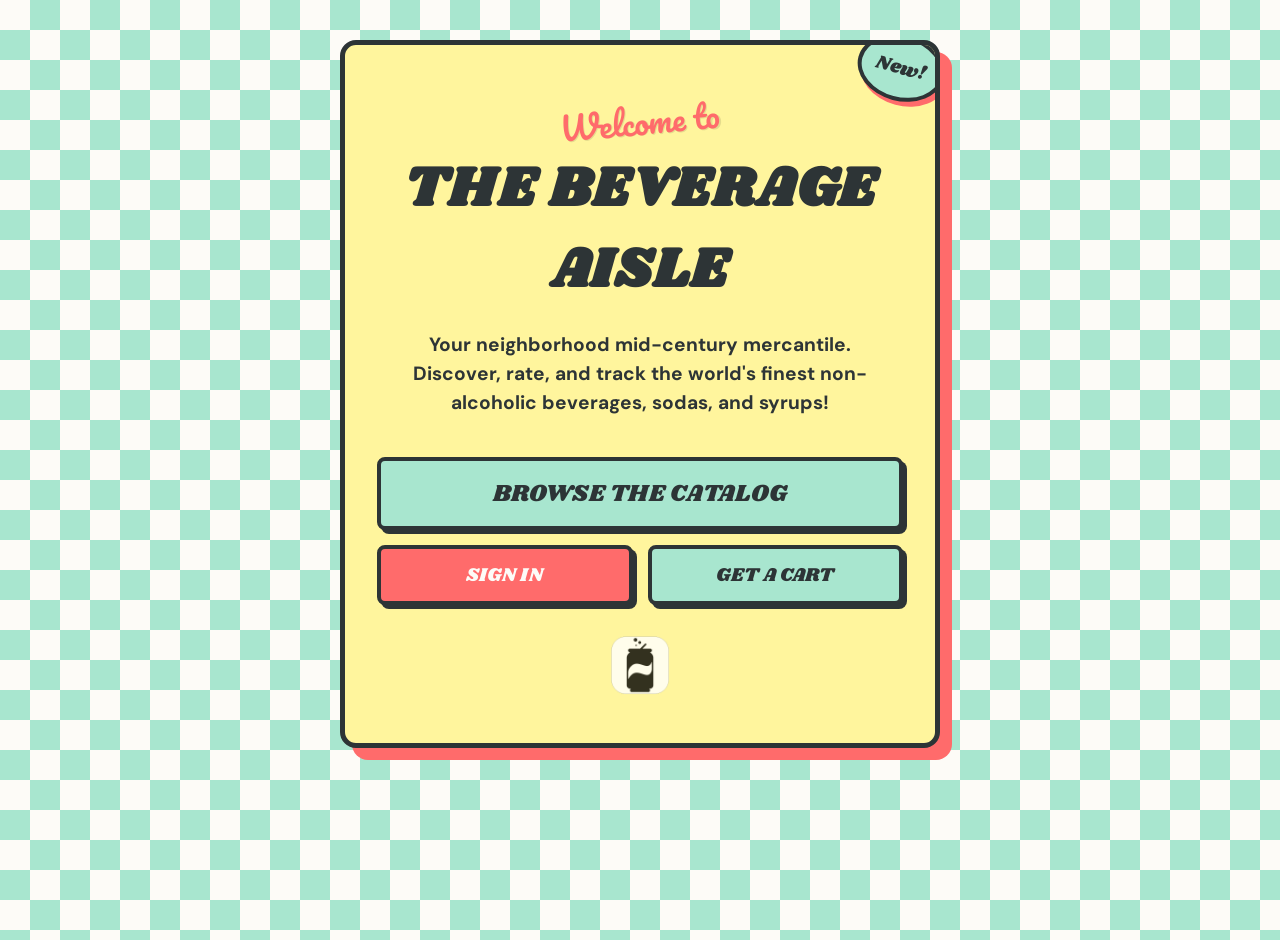
==== index.html @ cb2939fd "feat(frontend): fix landing page layout balance and profile crash bugs" ====
<!doctype html>
<html lang="en">
<head>
    <meta charset="UTF-8"/>
    <meta content="width=device-width, initial-scale=1.0" name="viewport"/>
    <title>The Beverage Aisle</title>
    <link href="./public/css/base.css" rel="stylesheet"/>
    <link href="./public/css/style.css" rel="stylesheet"/>
    <link href="./public/images/icon1.png" rel="icon" type="image/x-icon"/>
</head>

<body class="retro-theme">

    <main class="hero-container">
        <div class="retro-badge">New!</div>
        
        <div class="header-group">
            <div class="script-accent" style="font-size: 2rem;">Welcome to</div>
            <h1 class="store-title" style="font-size: 3.5rem;">The Beverage Aisle</h1>
        </div>

        <p class="hero-description">
            Your neighborhood mid-century mercantile. Discover, rate, and track the world's finest non-alcoholic beverages, sodas, and syrups!
        </p>

        <nav class="nav-grid">
            <a class="retro-btn primary-action" href="./public/pages/sodalist.html">Browse the Catalog</a>
            
            <a class="retro-btn guest-only" href="./public/pages/login.html">Sign In</a>
            <a class="retro-btn guest-only" href="./public/pages/register.html" style="background-color: var(--mint); color: var(--dark-text);">Get a Cart</a>

            <a class="retro-btn auth-only hidden" href="./public/pages/profile.html" id="profileBtn">My Profile</a>
            <a class="retro-btn auth-only hidden" href="./public/pages/admin.html" id="adminBtn">Admin Panel</a>
        </nav>

        <img alt="Soda Can" src="./public/images/icon1.png" style="width: 60px; margin: 10px auto 0; opacity: 0.8;"/>
    </main>

    <script>
        document.addEventListener('DOMContentLoaded', () => {
            const token = localStorage.getItem('auth_token');
            const guestElements = document.querySelectorAll('.guest-only');
            const authElements = document.querySelectorAll('.auth-only');
            const adminBtn = document.getElementById('adminBtn');

            if (token) {
                // User is logged in: Hide guest stuff, show auth stuff
                guestElements.forEach(el => el.classList.add('hidden'));
                authElements.forEach(el => el.classList.remove('hidden'));

                // Check if they are an admin to show the admin panel button
                fetch('/api/users/me', {
                    headers: { 'Authorization': 'Bearer ' + token }
                })
                .then(res => res.json())
                .then(data => {
                    if (!data.success || data.data.user.role !== 'admin') {
                        adminBtn.classList.add('hidden'); // Hide if not admin

                        document.getElementById('profileBtn').style.gridColumn = '1 / -1';
                    }
                })
                .catch(() => {
                    // If the token is invalid/expired, quietly log them out
                    localStorage.removeItem('auth_token');
                    window.location.reload();
                });
            }
        });
    </script>
</body>
</html>
---- public/css/base.css ----
@import url('https://fonts.googleapis.com/css2?family=Pacifico&family=Shrikhand&family=DM+Sans:wght@400;700&display=swap');

:root {
    --mint: #A8E6CF;
    --butter-yellow: #FFF59D;
    --washed-red: #FF6B6B;
    --dark-text: #2D3436;
    --white: #FDFBF7;
}

* {
    box-sizing: border-box;
    margin: 0;
    padding: 0;
}

/* Base Body & Retro Background applied via class to keep it modular */
body.retro-theme {
    font-family: 'DM Sans', sans-serif;
    color: var(--dark-text);
    background-color: var(--white);
    background-image: linear-gradient(45deg, var(--mint) 25%, transparent 25%, transparent 75%, var(--mint) 75%, var(--mint)),
    linear-gradient(45deg, var(--mint) 25%, transparent 25%, transparent 75%, var(--mint) 75%, var(--mint));
    background-size: 60px 60px;
    background-position: 0 0, 30px 30px;
    min-height: 100vh;
}

/* Shared Typography */
.script-accent {
    font-family: 'Pacifico', cursive;
    color: var(--washed-red);
    font-size: 1.5rem;
    text-shadow: 1px 1px 0 rgba(0, 0, 0, 0.1);
    transform: rotate(-5deg);
}

.store-title {
    font-family: 'Shrikhand', serif;
    color: var(--dark-text);
    text-transform: uppercase;
    letter-spacing: 1px;
}

/* Global Forms */
.form-group {
    display: flex;
    flex-direction: column;
    text-align: left;
    margin-bottom: 15px;
}

.form-group label {
    font-weight: 700;
    margin-bottom: 5px;
    font-size: 0.9rem;
    display: block;
}

.form-group input {
    font-family: 'DM Sans', sans-serif;
    width: 100%;
    padding: 12px;
    font-size: 1rem;
    border: 3px solid var(--dark-text);
    border-radius: 6px;
    background-color: var(--white);
    transition: all 0.2s ease;
}

.form-group input:focus {
    outline: none;
    background-color: #fff;
    border-color: var(--washed-red);
    box-shadow: 4px 4px 0 var(--mint);
}

.error-message {
    color: var(--washed-red);
    font-weight: bold;
    font-size: 0.9rem;
    min-height: 20px;
}

/* Global Buttons */
.retro-btn {
    font-family: 'Shrikhand', serif;
    font-size: 1.2rem;
    background-color: var(--washed-red);
    color: var(--white);
    border: 4px solid var(--dark-text);
    padding: 12px 20px;
    border-radius: 8px;
    cursor: pointer;
    text-transform: uppercase;
    box-shadow: 4px 4px 0 var(--dark-text);
    transition: transform 0.1s, box-shadow 0.1s;
    display: inline-block;
    text-decoration: none;
    text-align: center;
}

.retro-btn:active {
    transform: translate(4px, 4px);
    box-shadow: none;
}

.retro-btn.small-btn,
.small-btn {
    font-size: 0.9rem;
    padding: 8px 12px;
}

/* Utilities (Badges, Lists, Empty States) */
.badge {
    background-color: var(--mint);
    padding: 2px 8px;
    border-radius: 4px;
    border: 2px solid var(--dark-text);
    font-weight: bold;
    text-transform: uppercase;
    font-size: 0.8rem;
}

.empty-state {
    color: #666;
    font-style: italic;
    font-size: 0.9rem;
}

.retro-list {
    list-style: none;
    padding: 0;
}

.retro-list li {
    padding: 8px 0;
    border-bottom: 2px solid #eee;
    font-size: 1rem;
    display: flex;
    justify-content: space-between;
}

.retro-list li:last-child {
    border-bottom: none;
}

/* Global style for navigation bar */

.retro-nav {
    background-color: var(--mint);
    border-bottom: 4px solid var(--dark-text);
    padding: 12px 20px;
    display: flex;
    justify-content: space-between;
    align-items: center;
    position: sticky;
    top: 0;
    z-index: 1000;
    box-shadow: 0 4px 0 var(--dark-text);
    margin-bottom: 30px;
}

.nav-brand a {
    font-family: 'Shrikhand', serif;
    font-size: 1.5rem;
    color: var(--dark-text);
    text-decoration: none;
    text-transform: uppercase;
    letter-spacing: 1px;
    text-shadow: 2px 2px 0 var(--white);
}

.nav-links {
    display: flex;
    gap: 15px;
    align-items: center;
}

.nav-links a, 
.nav-links button {
    font-family: 'DM Sans', sans-serif;
    font-weight: 700;
    font-size: 1rem;
    color: var(--dark-text);
    text-decoration: none;
    padding: 5px 10px;
    border: 2px solid transparent;
    transition: all 0.2s;
    background: none;
    cursor: pointer;
}

.nav-links a:hover {
    border-bottom: 2px solid var(--washed-red);
}

.nav-links .nav-btn {
    background-color: var(--washed-red);
    color: var(--white);
    border: 2px solid var(--dark-text);
    border-radius: 6px;
    padding: 6px 15px;
    box-shadow: 2px 2px 0 var(--dark-text);
}

.nav-links .nav-btn:hover {
    border-bottom: 2px solid var(--dark-text);
}

.nav-links .nav-btn:active {
    box-shadow: 0 0 0 var(--dark-text);
    transform: translate(2px, 2px);
}

.hidden { 
    display: none !important; 
}
---- public/css/style.css ----
.lpheading,
.lpdescription,
.lpbutton {
  text-align: center;
  font-family: Arial, Helvetica, sans-serif;
}

.lpheading {
  font-size: 50px;
}

.lpdescription {
  padding: 40px;
  font-size: 20px;
}

.lpbutton {
  text-decoration: none;
  align-items: center;
}

.lpimage {
  display: block;
  margin: 20px auto;
  width: 20%;
}

.lpbuttons {
  display: flex;
  justify-content: center;
  gap: 20px;
}

.catalog {
  display: flex;
  flex-wrap: wrap;
  gap: 20px;
  justify-content: center;
  padding: 20px;
}
.beverage-card {
  border: 1px solid #ccc;
  border-radius: 8px;
  padding: 15px;
  width: 250px;
  text-align: center;
  box-shadow: 2px 2px 10px rgba(0, 0, 0, 0.1);
}
.beverage-card img {
  max-width: 100px;
  height: auto;
  border-radius: 5px;
}

/* public/css/style.css - Landing Page Specific Styles */

.hero-container {
    background-color: var(--butter-yellow);
    border: 5px solid var(--dark-text);
    border-radius: 16px;
    box-shadow: 12px 12px 0 var(--washed-red);
    padding: 3rem 2rem;
    width: 100%;
    max-width: 600px;
    margin: 40px auto;
    text-align: center;
    display: flex;
    flex-direction: column;
    gap: 20px;
    position: relative;
    overflow: hidden;
}

/* A retro sticker effect for the hero card */
.retro-badge {
    position: absolute;
    top: -10px;
    right: -10px;
    background-color: var(--mint);
    color: var(--dark-text);
    font-family: 'Shrikhand', serif;
    padding: 15px;
    border-radius: 50%;
    border: 4px solid var(--dark-text);
    transform: rotate(15deg);
    font-size: 1.2rem;
    box-shadow: 4px 4px 0 var(--washed-red);
}

.hero-description {
    font-size: 1.2rem;
    line-height: 1.5;
    padding: 0 20px;
    margin-bottom: 10px;
    font-weight: 700;
}

.nav-grid {
    display: grid;
    grid-template-columns: 1fr 1fr;
    gap: 15px;
    margin-top: 10px;
}

/* Full-width button for the main call to action */
.nav-grid .primary-action {
    grid-column: 1 / -1;
    font-size: 1.5rem;
    padding: 15px;
    background-color: var(--mint);
    color: var(--dark-text);
}

/* Utility classes for hiding/showing elements based on login status */
.hidden {
    display: none !important;
}
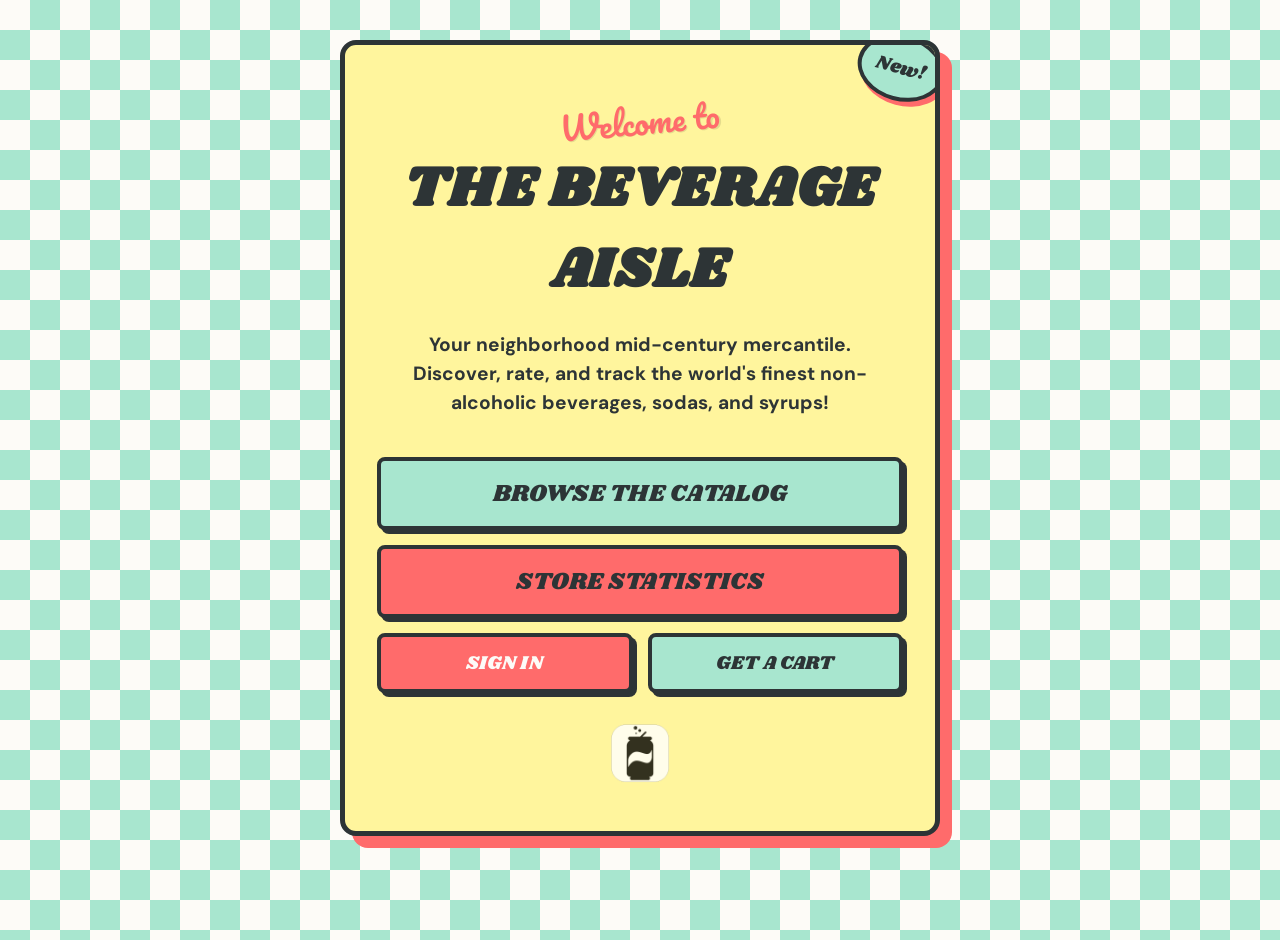
==== commit f85faad4: "fixed navigation bar inconsistencies" ====
--- a/index.html
+++ b/index.html
@@ -15,8 +15,8 @@
         <div class="retro-badge">New!</div>
         
         <div class="header-group">
-            <div class="script-accent" style="font-size: 2rem;">Welcome to</div>
-            <h1 class="store-title" style="font-size: 3.5rem;">The Beverage Aisle</h1>
+            <div class="script-accent hero-welcome-text">Welcome to</div>
+            <h1 class="store-title hero-main-title">The Beverage Aisle</h1>
         </div>
 
         <p class="hero-description">
@@ -25,15 +25,17 @@
 
         <nav class="nav-grid">
             <a class="retro-btn primary-action" href="./public/pages/sodalist.html">Browse the Catalog</a>
+            <a class="retro-btn primary-action" href="./public/pages/stats.html" style="background-color: var(--washed-red);">Store Statistics</a>
             
             <a class="retro-btn guest-only" href="./public/pages/login.html">Sign In</a>
-            <a class="retro-btn guest-only" href="./public/pages/register.html" style="background-color: var(--mint); color: var(--dark-text);">Get a Cart</a>
+            <a class="retro-btn guest-only cart-btn" href="./public/pages/register.html">Get a Cart</a>
 
+            <a class="retro-btn auth-only hidden" href="./public/pages/lists.html">My Lists</a>
             <a class="retro-btn auth-only hidden" href="./public/pages/profile.html" id="profileBtn">My Profile</a>
             <a class="retro-btn auth-only hidden" href="./public/pages/admin.html" id="adminBtn">Admin Panel</a>
         </nav>
 
-        <img alt="Soda Can" src="./public/images/icon1.png" style="width: 60px; margin: 10px auto 0; opacity: 0.8;"/>
+        <img alt="Soda Can" src="./public/images/icon1.png" class="hero-icon"/>
     </main>
 
     <script>
--- a/public/css/base.css
+++ b/public/css/base.css
@@ -145,6 +145,41 @@
     border-bottom: none;
 }
 
+/* Image Preview Styles */
+.image-preview-container {
+    margin: 0 auto 20px auto;
+    width: 100%;
+    max-width: 250px;
+    height: 250px;
+    border: 4px dashed var(--washed-red);
+    border-radius: 12px;
+    display: flex;
+    align-items: center;
+    justify-content: center;
+    background-color: var(--white);
+    overflow: hidden;
+}
+
+.image-placeholder {
+    text-align: center;
+    padding: 20px;
+}
+
+.placeholder-text {
+    font-family: 'Shrikhand', serif;
+    font-size: 1.1rem;
+    color: var(--washed-red);
+    line-height: 1.4;
+    display: block;
+}
+
+#imagePreview {
+    width: 100%;
+    height: 100%;
+    object-fit: contain; /* Keeps the whole soda can/bottle visible */
+    background-color: var(--white);
+}
+
 /* Global style for navigation bar */
 
 .retro-nav {
@@ -177,7 +212,7 @@
     align-items: center;
 }
 
-.nav-links a, 
+.nav-links a,
 .nav-links button {
     font-family: 'DM Sans', sans-serif;
     font-weight: 700;
@@ -213,6 +248,19 @@
     transform: translate(2px, 2px);
 }
 
+/* Butonul special de profil din bara de navigare */
+.profile-nav-btn {
+    background-color: var(--mint) !important;
+    color: var(--dark-text) !important;
+    margin-right: 5px;
+}
+
+/* Repararea accesibilității listelor retro */
+.retro-list li.empty-state {
+    border-bottom: none;
+    justify-content: center;
+}
+
 .hidden { 
     display: none !important; 
-}+}
--- a/public/css/style.css
+++ b/public/css/style.css
@@ -31,25 +31,123 @@
   gap: 20px;
 }
 
+/* =========================================
+   SODA CATALOG GRID & CARDS
+   ========================================= */
+.catalog-header {
+    text-align: center;
+    margin: 20px auto 30px;
+}
+
+.catalog-controls {
+    background-color: var(--butter-yellow);
+    border: 5px solid var(--dark-text);
+    border-radius: 12px;
+    padding: 20px;
+    max-width: 900px;
+    margin: 0 auto 40px;
+    box-shadow: 8px 8px 0 var(--mint);
+    display: flex;
+    gap: 15px;
+    flex-wrap: wrap;
+    justify-content: center;
+    align-items: center;
+}
+
+.catalog-controls input, 
+.catalog-controls select {
+    padding: 12px 15px;
+    border: 3px solid var(--dark-text);
+    border-radius: 8px;
+    font-family: 'DM Sans', sans-serif;
+    font-size: 1rem;
+    flex: 1;
+    min-width: 200px;
+}
+
+.catalog-controls input:focus,
+.catalog-controls select:focus {
+    outline: none;
+    border-color: var(--washed-red);
+    box-shadow: 4px 4px 0 var(--mint);
+}
+
 .catalog {
-  display: flex;
-  flex-wrap: wrap;
-  gap: 20px;
-  justify-content: center;
-  padding: 20px;
-}
+    display: grid;
+    /* Creează o grilă responsivă (minim 280px lățime cardul, maxim 1 pe rând) */
+    grid-template-columns: repeat(auto-fill, minmax(280px, 1fr));
+    gap: 30px;
+    padding: 20px;
+    max-width: 1200px;
+    margin: 0 auto 50px auto;
+}
+
 .beverage-card {
-  border: 1px solid #ccc;
-  border-radius: 8px;
-  padding: 15px;
-  width: 250px;
-  text-align: center;
-  box-shadow: 2px 2px 10px rgba(0, 0, 0, 0.1);
-}
+    background-color: var(--white);
+    border: 4px solid var(--dark-text);
+    border-radius: 12px;
+    padding: 20px;
+    text-align: center;
+    /* Umbră solidă specifică anilor 70/benzi desenate */
+    box-shadow: 6px 6px 0 var(--dark-text);
+    display: flex;
+    flex-direction: column;
+    gap: 10px;
+    transition: transform 0.2s, box-shadow 0.2s;
+    position: relative;
+    overflow: hidden;
+}
+
+.beverage-card:hover {
+    transform: translate(-4px, -4px);
+    box-shadow: 10px 10px 0 var(--washed-red);
+    cursor: pointer;
+}
+
 .beverage-card img {
-  max-width: 100px;
-  height: auto;
-  border-radius: 5px;
+    width: 100%;
+    height: 200px;
+    object-fit: contain; /* Păstrează proporțiile sticlei/dozei */
+    border-bottom: 3px dashed var(--mint);
+    padding-bottom: 15px;
+    margin-bottom: 10px;
+    margin: 0 auto;
+}
+
+.beverage-card h3 {
+    font-family: 'Shrikhand', serif;
+    font-size: 1.5rem;
+    color: var(--dark-text);
+    line-height: 1.2;
+}
+
+.beverage-price {
+    font-size: 1.4rem;
+    font-weight: 700;
+    color: var(--washed-red);
+    font-family: 'Shrikhand', serif;
+}
+
+.card-actions {
+    margin-top: 15px;
+    border-top: 2px solid #eee;
+    padding-top: 15px;
+}
+
+.card-full-link {
+    position: absolute;
+    top: 0;
+    left: 0;
+    width: 100%;
+    height: 100%;
+    z-index: 1; /* Sits just above the card background */
+    text-decoration: none;
+    outline: none;
+}
+
+.card-actions, .badge {
+    position: relative;
+    z-index: 2; /* Ensures buttons and badges stay clickable/above the link */
 }
 
 /* public/css/style.css - Landing Page Specific Styles */
@@ -111,6 +209,20 @@
     color: var(--dark-text);
 }
 
+.hero-welcome-text { font-size: 2rem; }
+.hero-main-title { font-size: 3.5rem; }
+
+.cart-btn {
+    background-color: var(--mint) !important;
+    color: var(--dark-text) !important;
+}
+
+.hero-icon {
+    width: 60px;
+    margin: 10px auto 0;
+    opacity: 0.8;
+}
+
 /* Utility classes for hiding/showing elements based on login status */
 .hidden {
     display: none !important;
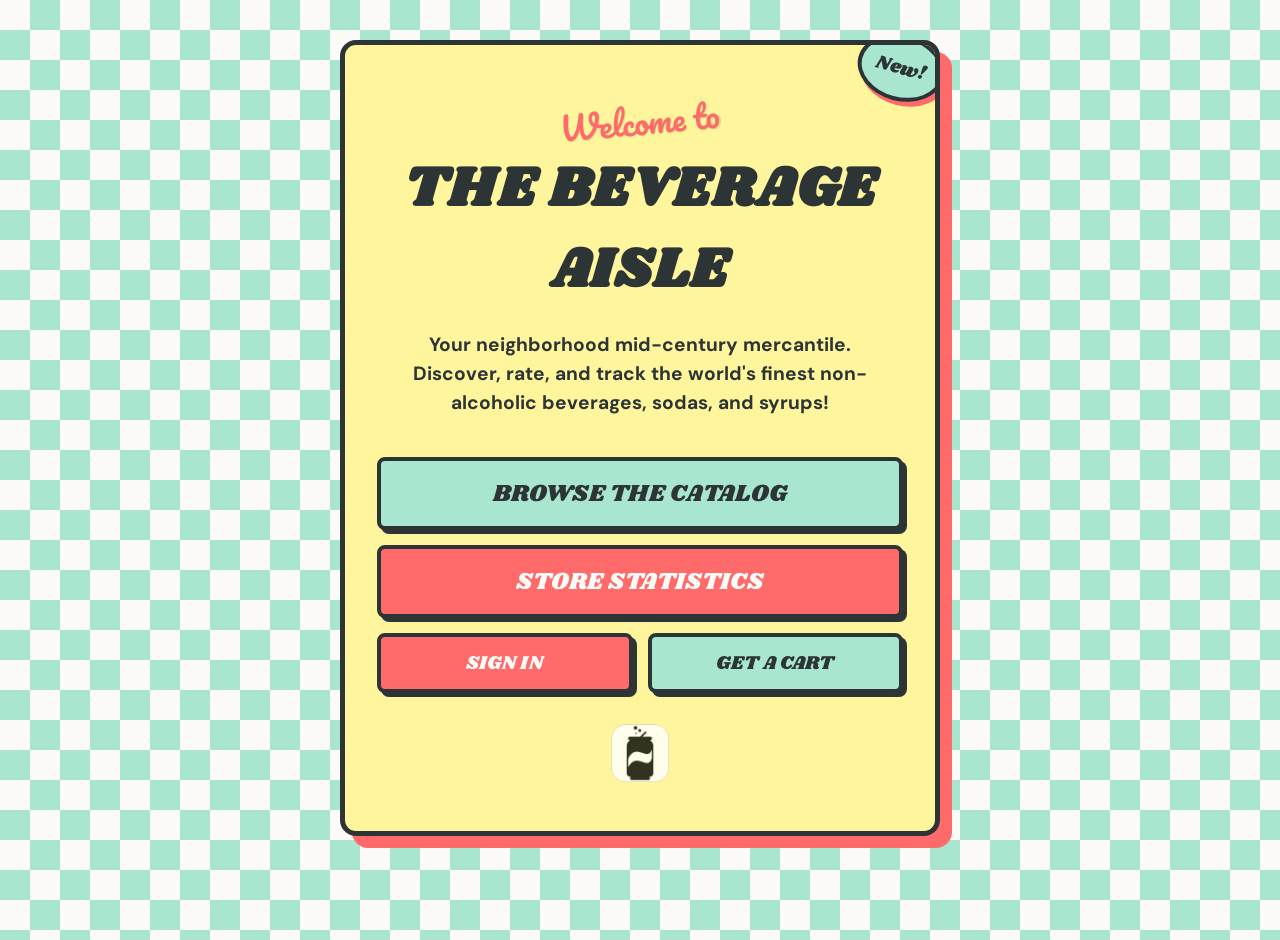
==== commit 8f427385: "fixed some inline css issues" ====
--- a/index.html
+++ b/index.html
@@ -25,7 +25,7 @@
 
         <nav class="nav-grid">
             <a class="retro-btn primary-action" href="./public/pages/sodalist.html">Browse the Catalog</a>
-            <a class="retro-btn primary-action" href="./public/pages/stats.html" style="background-color: var(--washed-red);">Store Statistics</a>
+            <a class="retro-btn primary-action bg-red" href="./public/pages/stats.html">Store Statistics</a>
             
             <a class="retro-btn guest-only" href="./public/pages/login.html">Sign In</a>
             <a class="retro-btn guest-only cart-btn" href="./public/pages/register.html">Get a Cart</a>
--- a/public/css/base.css
+++ b/public/css/base.css
@@ -261,6 +261,47 @@
     justify-content: center;
 }
 
+.mt-5 { margin-top: 5px; }
+.mt-10 { margin-top: 10px; }
+.mt-15 { margin-top: 15px; }
+.mt-20 { margin-top: 20px; }
+.mb-0 { margin-bottom: 0 !important; }
+.mb-15 { margin-bottom: 15px; }
+.mb-20 { margin-bottom: 20px; }
+.p-8 { padding: 8px; }
+
+
+.d-block { display: block; }
+.d-flex { display: flex; }
+.flex-col { flex-direction: column; }
+.gap-10 { gap: 10px; }
+.gap-15 { gap: 15px; }
+.align-center { align-items: center; }
+.align-start { align-self: flex-start; }
+.justify-center { justify-content: center; }
+.flex-1 { flex: 1; }
+.flex-2 { flex: 2; }
+.grid-col-full { grid-column: 1 / -1; }
+
+.text-center { text-align: center; }
+.text-green { color: green; }
+.font-bold { font-weight: bold; }
+.fs-1-5rem { font-size: 1.5rem; }
+.fs-2rem { font-size: 2rem; }
+.fs-3-5rem { font-size: 3.5rem; }
+
+.bg-mint { background-color: var(--mint) !important; color: var(--dark-text) !important; }
+.bg-red { background-color: var(--washed-red) !important; color: var(--white) !important; }
+.bg-dark { background-color: var(--dark-text) !important; color: var(--white) !important; }
+
+
+.rate-input {
+    padding: 10px;
+    border: 3px solid var(--dark-text);
+    border-radius: 6px;
+    width: 100%;
+}
+
 .hidden { 
     display: none !important; 
 }
--- a/public/css/style.css
+++ b/public/css/style.css
@@ -70,6 +70,13 @@
     outline: none;
     border-color: var(--washed-red);
     box-shadow: 4px 4px 0 var(--mint);
+}
+
+.catalog-controls input[type="checkbox"] {
+    min-width: unset;
+    width: 18px;
+    flex: none;
+    padding: 0;
 }
 
 .catalog {
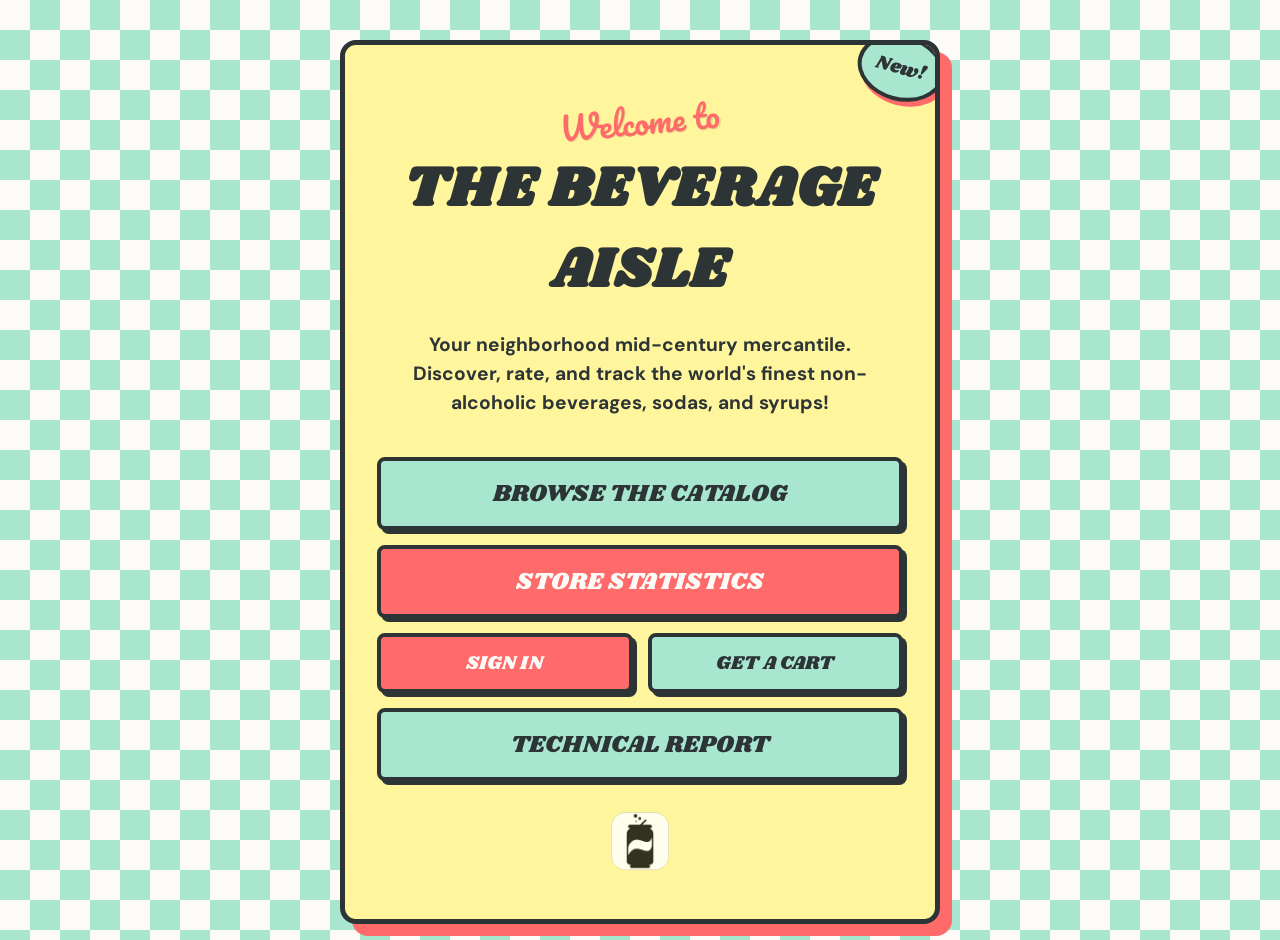
==== commit 4f61340e: "feat: Scholarly HTML report" ====
--- a/index.html
+++ b/index.html
@@ -1,65 +1,70 @@
 <!doctype html>
 <html lang="en">
 <head>
-    <meta charset="UTF-8"/>
-    <meta content="width=device-width, initial-scale=1.0" name="viewport"/>
+    <meta charset="UTF-8">
+    <meta content="width=device-width, initial-scale=1.0" name="viewport">
     <title>The Beverage Aisle</title>
-    <link href="./public/css/base.css" rel="stylesheet"/>
-    <link href="./public/css/style.css" rel="stylesheet"/>
-    <link href="./public/images/icon1.png" rel="icon" type="image/x-icon"/>
+    <link href="humans.txt" rel="author">
+    <link href="./public/css/base.css" rel="stylesheet">
+    <link href="./public/css/style.css" rel="stylesheet">
+    <link href="./public/images/icon1.png" rel="icon" type="image/x-icon">
 </head>
 
 <body class="retro-theme">
 
-    <main class="hero-container">
-        <div class="retro-badge">New!</div>
-        
-        <div class="header-group">
-            <div class="script-accent hero-welcome-text">Welcome to</div>
-            <h1 class="store-title hero-main-title">The Beverage Aisle</h1>
-        </div>
+<main class="hero-container">
+    <div class="retro-badge">New!</div>
 
-        <p class="hero-description">
-            Your neighborhood mid-century mercantile. Discover, rate, and track the world's finest non-alcoholic beverages, sodas, and syrups!
-        </p>
+    <div class="header-group">
+        <div class="script-accent hero-welcome-text">Welcome to</div>
+        <h1 class="store-title hero-main-title">The Beverage Aisle</h1>
+    </div>
 
-        <nav class="nav-grid">
-            <a class="retro-btn primary-action" href="./public/pages/sodalist.html">Browse the Catalog</a>
-            <a class="retro-btn primary-action bg-red" href="./public/pages/stats.html">Store Statistics</a>
-            
-            <a class="retro-btn guest-only" href="./public/pages/login.html">Sign In</a>
-            <a class="retro-btn guest-only cart-btn" href="./public/pages/register.html">Get a Cart</a>
+    <p class="hero-description">
+        Your neighborhood mid-century mercantile. Discover, rate, and track the world's finest non-alcoholic beverages,
+        sodas, and syrups!
+    </p>
 
-            <a class="retro-btn auth-only hidden" href="./public/pages/lists.html">My Lists</a>
-            <a class="retro-btn auth-only hidden" href="./public/pages/profile.html" id="profileBtn">My Profile</a>
-            <a class="retro-btn auth-only hidden" href="./public/pages/admin.html" id="adminBtn">Admin Panel</a>
-        </nav>
+    <nav class="nav-grid">
+        <a class="retro-btn primary-action" href="./public/pages/sodalist.html">Browse the Catalog</a>
+        <a class="retro-btn primary-action bg-red" href="./public/pages/stats.html">Store Statistics</a>
 
-        <img alt="Soda Can" src="./public/images/icon1.png" class="hero-icon"/>
-    </main>
+        <a class="retro-btn guest-only" href="./public/pages/login.html">Sign In</a>
+        <a class="retro-btn guest-only cart-btn" href="./public/pages/register.html">Get a Cart</a>
 
-    <script>
-        document.addEventListener('DOMContentLoaded', () => {
-            const token = localStorage.getItem('auth_token');
-            const guestElements = document.querySelectorAll('.guest-only');
-            const authElements = document.querySelectorAll('.auth-only');
-            const adminBtn = document.getElementById('adminBtn');
+        <a class="retro-btn auth-only hidden" href="./public/pages/lists.html">My Lists</a>
+        <a class="retro-btn auth-only hidden" href="./public/pages/profile.html" id="profileBtn">My Profile</a>
+        <a class="retro-btn auth-only hidden" href="./public/pages/admin.html" id="adminBtn">Admin Panel</a>
 
-            if (token) {
-                // User is logged in: Hide guest stuff, show auth stuff
-                guestElements.forEach(el => el.classList.add('hidden'));
-                authElements.forEach(el => el.classList.remove('hidden'));
+        <a class="retro-btn primary-action" href="./report.html" target="_blank">Technical Report</a>
+    </nav>
 
-                // Check if they are an admin to show the admin panel button
-                fetch('/api/users/me', {
-                    headers: { 'Authorization': 'Bearer ' + token }
-                })
+    <img alt="Soda Can" src="./public/images/icon1.png" class="hero-icon">
+</main>
+
+<script>
+    document.addEventListener('DOMContentLoaded', () => {
+        const token = localStorage.getItem('auth_token');
+        const guestElements = document.querySelectorAll('.guest-only');
+        const authElements = document.querySelectorAll('.auth-only');
+        const adminBtn = document.getElementById('adminBtn');
+
+        if (token) {
+            // User is logged in: Hide guest stuff, show auth stuff
+            guestElements.forEach(el => el.classList.add('hidden'));
+            authElements.forEach(el => el.classList.remove('hidden'));
+
+            // Check if they are an admin to show the admin panel button
+            fetch('/api/users/me', {
+                headers: {'Authorization': 'Bearer ' + token}
+            })
                 .then(res => res.json())
                 .then(data => {
                     if (!data.success || data.data.user.role !== 'admin') {
                         adminBtn.classList.add('hidden'); // Hide if not admin
-
-                        document.getElementById('profileBtn').style.gridColumn = '1 / -1';
+                    } else {
+                        // If they ARE an admin, make the admin button span full width to fix grid gaps
+                        adminBtn.style.gridColumn = '1 / -1';
                     }
                 })
                 .catch(() => {
@@ -67,8 +72,8 @@
                     localStorage.removeItem('auth_token');
                     window.location.reload();
                 });
-            }
-        });
-    </script>
+        }
+    });
+</script>
 </body>
 </html>
--- a/public/css/base.css
+++ b/public/css/base.css
@@ -20,7 +20,7 @@
     color: var(--dark-text);
     background-color: var(--white);
     background-image: linear-gradient(45deg, var(--mint) 25%, transparent 25%, transparent 75%, var(--mint) 75%, var(--mint)),
-    linear-gradient(45deg, var(--mint) 25%, transparent 25%, transparent 75%, var(--mint) 75%, var(--mint));
+        linear-gradient(45deg, var(--mint) 25%, transparent 25%, transparent 75%, var(--mint) 75%, var(--mint));
     background-size: 60px 60px;
     background-position: 0 0, 30px 30px;
     min-height: 100vh;
@@ -28,15 +28,15 @@
 
 /* Shared Typography */
 .script-accent {
-    font-family: 'Pacifico', cursive;
+    font-family: Pacifico, cursive;
     color: var(--washed-red);
     font-size: 1.5rem;
-    text-shadow: 1px 1px 0 rgba(0, 0, 0, 0.1);
+    text-shadow: 1px 1px 0 rgb(0 0 0 / 10%);
     transform: rotate(-5deg);
 }
 
 .store-title {
-    font-family: 'Shrikhand', serif;
+    font-family: Shrikhand, serif;
     color: var(--dark-text);
     text-transform: uppercase;
     letter-spacing: 1px;
@@ -84,7 +84,7 @@
 
 /* Global Buttons */
 .retro-btn {
-    font-family: 'Shrikhand', serif;
+    font-family: Shrikhand, serif;
     font-size: 1.2rem;
     background-color: var(--washed-red);
     color: var(--white);
@@ -147,7 +147,7 @@
 
 /* Image Preview Styles */
 .image-preview-container {
-    margin: 0 auto 20px auto;
+    margin: 0 auto 20px;
     width: 100%;
     max-width: 250px;
     height: 250px;
@@ -166,14 +166,14 @@
 }
 
 .placeholder-text {
-    font-family: 'Shrikhand', serif;
+    font-family: Shrikhand, serif;
     font-size: 1.1rem;
     color: var(--washed-red);
     line-height: 1.4;
     display: block;
 }
 
-#imagePreview {
+#image-preview {
     width: 100%;
     height: 100%;
     object-fit: contain; /* Keeps the whole soda can/bottle visible */
@@ -197,7 +197,7 @@
 }
 
 .nav-brand a {
-    font-family: 'Shrikhand', serif;
+    font-family: Shrikhand, serif;
     font-size: 1.5rem;
     color: var(--dark-text);
     text-decoration: none;
@@ -261,38 +261,121 @@
     justify-content: center;
 }
 
-.mt-5 { margin-top: 5px; }
-.mt-10 { margin-top: 10px; }
-.mt-15 { margin-top: 15px; }
-.mt-20 { margin-top: 20px; }
-.mb-0 { margin-bottom: 0 !important; }
-.mb-15 { margin-bottom: 15px; }
-.mb-20 { margin-bottom: 20px; }
-.p-8 { padding: 8px; }
-
-
-.d-block { display: block; }
-.d-flex { display: flex; }
-.flex-col { flex-direction: column; }
-.gap-10 { gap: 10px; }
-.gap-15 { gap: 15px; }
-.align-center { align-items: center; }
-.align-start { align-self: flex-start; }
-.justify-center { justify-content: center; }
-.flex-1 { flex: 1; }
-.flex-2 { flex: 2; }
-.grid-col-full { grid-column: 1 / -1; }
-
-.text-center { text-align: center; }
-.text-green { color: green; }
-.font-bold { font-weight: bold; }
-.fs-1-5rem { font-size: 1.5rem; }
-.fs-2rem { font-size: 2rem; }
-.fs-3-5rem { font-size: 3.5rem; }
-
-.bg-mint { background-color: var(--mint) !important; color: var(--dark-text) !important; }
-.bg-red { background-color: var(--washed-red) !important; color: var(--white) !important; }
-.bg-dark { background-color: var(--dark-text) !important; color: var(--white) !important; }
+.mt-5 {
+    margin-top: 5px;
+}
+
+.mt-10 {
+    margin-top: 10px;
+}
+
+.mt-15 {
+    margin-top: 15px;
+}
+
+.mt-20 {
+    margin-top: 20px;
+}
+
+.mb-0 {
+    margin-bottom: 0 !important;
+}
+
+.mb-15 {
+    margin-bottom: 15px;
+}
+
+.mb-20 {
+    margin-bottom: 20px;
+}
+
+.p-8 {
+    padding: 8px;
+}
+
+
+.d-block {
+    display: block;
+}
+
+.d-flex {
+    display: flex;
+}
+
+.flex-col {
+    flex-direction: column;
+}
+
+.gap-10 {
+    gap: 10px;
+}
+
+.gap-15 {
+    gap: 15px;
+}
+
+.align-center {
+    align-items: center;
+}
+
+.align-start {
+    align-self: flex-start;
+}
+
+.justify-center {
+    justify-content: center;
+}
+
+.flex-1 {
+    flex: 1;
+}
+
+.flex-2 {
+    flex: 2;
+}
+
+.grid-col-full {
+    grid-column: 1 / -1;
+}
+
+.text-center {
+    text-align: center;
+}
+
+.text-green {
+    color: green;
+}
+
+.font-bold {
+    font-weight: bold;
+}
+
+.fs-1-5rem {
+    font-size: 1.5rem;
+}
+
+.fs-2rem {
+    font-size: 2rem;
+}
+
+.fs-3-5rem {
+    font-size: 3.5rem;
+}
+
+.bg-mint {
+    background-color: var(--mint) !important;
+    color: var(--dark-text) !important;
+}
+
+.bg-red {
+    background-color: var(--washed-red) !important;
+    color: var(--white) !important;
+}
+
+.bg-dark {
+    background-color: var(--dark-text) !important;
+    color: var(--white) !important;
+}
 
 
 .rate-input {
@@ -302,6 +385,6 @@
     width: 100%;
 }
 
-.hidden { 
-    display: none !important; 
-}
+.hidden {
+    display: none !important;
+}
--- a/public/css/style.css
+++ b/public/css/style.css
@@ -1,34 +1,34 @@
 .lpheading,
 .lpdescription,
 .lpbutton {
-  text-align: center;
-  font-family: Arial, Helvetica, sans-serif;
+    text-align: center;
+    font-family: Arial, Helvetica, sans-serif;
 }
 
 .lpheading {
-  font-size: 50px;
+    font-size: 50px;
 }
 
 .lpdescription {
-  padding: 40px;
-  font-size: 20px;
+    padding: 40px;
+    font-size: 20px;
 }
 
 .lpbutton {
-  text-decoration: none;
-  align-items: center;
+    text-decoration: none;
+    align-items: center;
 }
 
 .lpimage {
-  display: block;
-  margin: 20px auto;
-  width: 20%;
+    display: block;
+    margin: 20px auto;
+    width: 20%;
 }
 
 .lpbuttons {
-  display: flex;
-  justify-content: center;
-  gap: 20px;
+    display: flex;
+    justify-content: center;
+    gap: 20px;
 }
 
 /* =========================================
@@ -54,7 +54,7 @@
     align-items: center;
 }
 
-.catalog-controls input, 
+.catalog-controls input,
 .catalog-controls select {
     padding: 12px 15px;
     border: 3px solid var(--dark-text);
@@ -81,12 +81,13 @@
 
 .catalog {
     display: grid;
+
     /* Creează o grilă responsivă (minim 280px lățime cardul, maxim 1 pe rând) */
     grid-template-columns: repeat(auto-fill, minmax(280px, 1fr));
     gap: 30px;
     padding: 20px;
     max-width: 1200px;
-    margin: 0 auto 50px auto;
+    margin: 0 auto 50px;
 }
 
 .beverage-card {
@@ -95,6 +96,7 @@
     border-radius: 12px;
     padding: 20px;
     text-align: center;
+
     /* Umbră solidă specifică anilor 70/benzi desenate */
     box-shadow: 6px 6px 0 var(--dark-text);
     display: flex;
@@ -117,12 +119,11 @@
     object-fit: contain; /* Păstrează proporțiile sticlei/dozei */
     border-bottom: 3px dashed var(--mint);
     padding-bottom: 15px;
-    margin-bottom: 10px;
-    margin: 0 auto;
+    margin: 0 auto 10px;
 }
 
 .beverage-card h3 {
-    font-family: 'Shrikhand', serif;
+    font-family: Shrikhand, serif;
     font-size: 1.5rem;
     color: var(--dark-text);
     line-height: 1.2;
@@ -132,7 +133,7 @@
     font-size: 1.4rem;
     font-weight: 700;
     color: var(--washed-red);
-    font-family: 'Shrikhand', serif;
+    font-family: Shrikhand, serif;
 }
 
 .card-actions {
@@ -183,7 +184,7 @@
     right: -10px;
     background-color: var(--mint);
     color: var(--dark-text);
-    font-family: 'Shrikhand', serif;
+    font-family: Shrikhand, serif;
     padding: 15px;
     border-radius: 50%;
     border: 4px solid var(--dark-text);
@@ -216,8 +217,13 @@
     color: var(--dark-text);
 }
 
-.hero-welcome-text { font-size: 2rem; }
-.hero-main-title { font-size: 3.5rem; }
+.hero-welcome-text {
+    font-size: 2rem;
+}
+
+.hero-main-title {
+    font-size: 3.5rem;
+}
 
 .cart-btn {
     background-color: var(--mint) !important;
